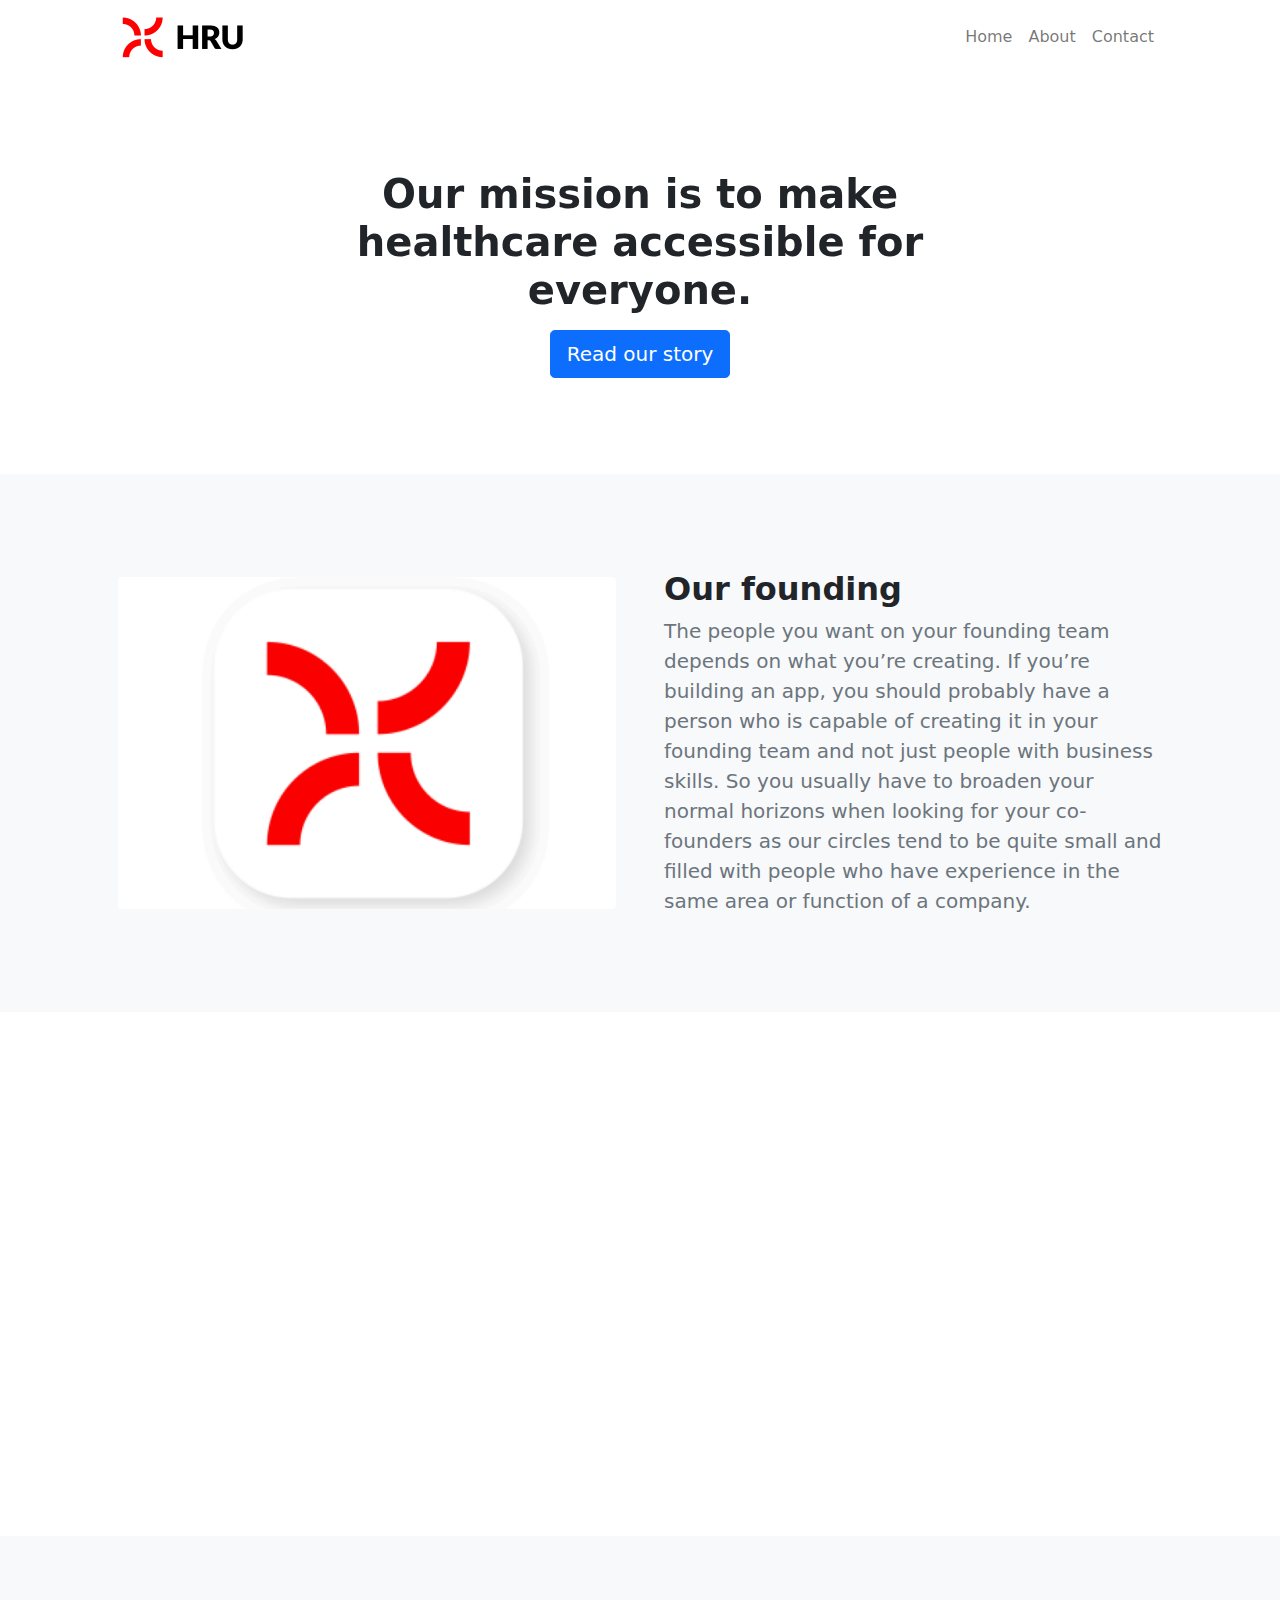
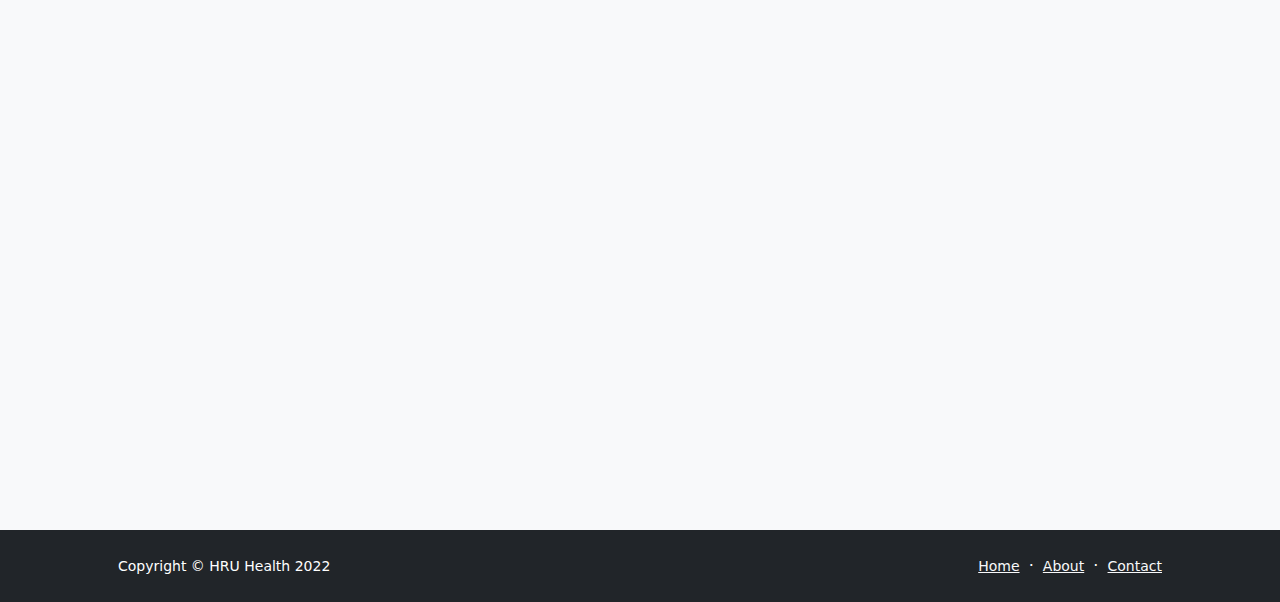
==== about.html @ 1df074b4 "Add files via upload" ====
<!DOCTYPE html>
<html lang="en">
    <head>
        <meta charset="utf-8" />
        <meta name="viewport" content="width=device-width, initial-scale=1, shrink-to-fit=no" />
        <meta name="description" content="" />
        <meta name="author" content="" />
        <title>HRU Health</title>
        <!-- Favicon-->
        <link rel="icon" type="image/x-icon" href="assets/favicon.ico" />
        <!-- Bootstrap icons-->
        <link href="https://cdn.jsdelivr.net/npm/bootstrap-icons@1.5.0/font/bootstrap-icons.css" rel="stylesheet" />
        <!-- Core theme CSS (includes Bootstrap)-->
        <link href="css/styles.css" rel="stylesheet" />
        <link href="https://unpkg.com/aos@2.3.1/dist/aos.css" rel="stylesheet">

    </head>
    <body class="d-flex flex-column">
        <main class="flex-shrink-0">
            <!-- Navigation-->
            <nav class="navbar navbar-expand-lg navbar-light bg-white">
                <div class="container px-5">
                    <a class="navbar-brand" href="index.html"><img class="logo" src="assets/logo.png"></img></a>
                    <button class="navbar-toggler" type="button" data-bs-toggle="collapse" data-bs-target="#navbarSupportedContent" aria-controls="navbarSupportedContent" aria-expanded="false" aria-label="Toggle navigation"><span class="navbar-toggler-icon"></span></button>
                    <div class="collapse navbar-collapse" id="navbarSupportedContent">
                        <ul class="navbar-nav ms-auto mb-2 mb-lg-0">
                            <li class="nav-item"><a class="nav-link" href="index.html">Home</a></li>
                            <li class="nav-item"><a class="nav-link" href="about.html">About</a></li>
                            <li class="nav-item"><a class="nav-link" href="contact.html">Contact</a></li>
                            <!--
                            <li class="nav-item"><a class="nav-link" href="pricing.html">Pricing</a></li>
                            <li class="nav-item"><a class="nav-link" href="faq.html">FAQ</a></li>
                            <li class="nav-item dropdown">
                                <a class="nav-link dropdown-toggle" id="navbarDropdownBlog" href="#" role="button" data-bs-toggle="dropdown" aria-expanded="false">Blog</a>
                                <ul class="dropdown-menu dropdown-menu-end" aria-labelledby="navbarDropdownBlog">
                                    <li><a class="dropdown-item" href="blog-home.html">Blog Home</a></li>
                                    <li><a class="dropdown-item" href="blog-post.html">Blog Post</a></li>
                                </ul>
                            </li>
                            <li class="nav-item dropdown">
                                <a class="nav-link dropdown-toggle" id="navbarDropdownPortfolio" href="#" role="button" data-bs-toggle="dropdown" aria-expanded="false">Portfolio</a>
                                <ul class="dropdown-menu dropdown-menu-end" aria-labelledby="navbarDropdownPortfolio">
                                    <li><a class="dropdown-item" href="portfolio-overview.html">Portfolio Overview</a></li>
                                    <li><a class="dropdown-item" href="portfolio-item.html">Portfolio Item</a></li>
                                </ul>
                            </li> -->
                        </ul>
                    </div>
                </div>
            </nav>
            <!-- Header-->
            <header class="py-5">
                <div class="container px-5">
                    <div class="row justify-content-center">
                        <div class="col-lg-8 col-xxl-6">
                            <div class="text-center my-5">
                                <h1 data-aos="fade" data-aos-duration="1200" class="fw-bolder mb-3">Our mission is to make healthcare accessible for everyone.</h1>
                                
                                <a data-aos="zoom-out-up" data-aos-duration="1200" class="btn btn-primary btn-lg" href="#scroll-target">Read our story</a>
                            </div>
                        </div>
                    </div>
                </div>
            </header>
            <!-- About section one-->
            <section data-aos="fade-left" data-aos-duration="1200" class="py-5 bg-light" id="scroll-target">
                <div class="container px-5 my-5">
                    <div class="row gx-5 align-items-center">
                        <div class="col-lg-6"><img class="img-fluid rounded mb-5 mb-lg-0" src="assets/6x4.png" alt="..." /></div>
                        <div class="col-lg-6">
                            <h2 class="fw-bolder">Our founding</h2>
                            <p class="lead fw-normal text-muted mb-0">The people you want on your founding team depends on what you’re creating. If you’re building an app, you should probably have a person who is capable of creating it in your founding team and not just people with business skills. So you usually have to broaden your normal horizons when looking for your co-founders as our circles tend to be quite small and filled with people who have experience in the same area or function of a company.

                            </p>
                        </div>
                    </div>
                </div>
            </section>
            <!-- About section two-->
            <section data-aos="fade-right" data-aos-duration="1200" class="py-5">
                <div class="container px-5 my-5">
                    <div class="row gx-5 align-items-center">
                        <div class="col-lg-6 order-first order-lg-last"><img class="img-fluid rounded mb-5 mb-lg-0" src="assets/6x4.png" alt="..." /></div>
                        <div class="col-lg-6">
                            <h2 class="fw-bolder">Growth &amp; beyond</h2>
                            <p class="lead fw-normal text-muted mb-0">The timing is propitious. In a year which has shown the impacts of one pandemic, rooted in ecological destruction, ideas like degrowth mirror an essential truth — growth without responsibility is not good enough. Humanity now faces a Rubicon of choice. It is still possible to grow beyond growth, caring for those who share this earth with us, and those who are yet to grow up.</p>
                        </div>
                    </div>
                </div>
            </section>
            <!-- Team members section-->
            <section class="py-5 bg-light">
                <div class="container px-5 my-5">
                    <div data-aos="fade-up" data-aos-duration="1200" class="text-center">
                        <h2 class="fw-bolder">Our team</h2>
                        <p class="lead fw-normal text-muted mb-5">Dedicated to quality and your success</p>
                    </div>
                    <div class="row gx-5 row-cols-1 row-cols-sm-2 row-cols-xl-4 justify-content-center">
                        <div data-aos="fade-up"
                        data-aos-duration="1000" class="col mb-5 mb-5 mb-xl-0">
                            <div class="text-center">
                                <img class="img-fluid rounded-circle mb-4 px-4" src="assets/santhosh.jpg" alt="..." />
                                <h5 class="fw-bolder">Santosh Kumar</h5>
                                <div class="fst-italic text-muted">Founder &amp; CEO</div>
                            </div>
                        </div>
                        <div data-aos="fade-up"
                        data-aos-duration="1000"  class="col mb-5 mb-5 mb-xl-0">
                            <div class="text-center">
                                <img class="img-fluid rounded-circle mb-4 px-4" src="assets/ranjith.jpeg" alt="..." />
                                <h5 class="fw-bolder">Ranjith Kumar</h5>
                                <div class="fst-italic text-muted">CTO</div>
                            </div>
                        </div>
                        <div data-aos="fade-up"
                        data-aos-duration="1000" class="col mb-5">
                            <div class="text-center">
                                <img class="img-fluid rounded-circle mb-4 px-4" src="assets/harsha.jpeg" alt="..." />
                                <h5 class="fw-bolder">Harsha Vardhan</h5>
                                <div class="fst-italic text-muted">People Ops</div>
                            </div>
                        </div>
                        <div data-aos="fade-up"
                        data-aos-duration="1000"  class="col mb-5">
                            <div class="text-center">
                                <img class="img-fluid rounded-circle mb-4 px-4" src="assets/shaaron.jpg" alt="..." />
                                <h5 class="fw-bolder">Sharon Kumar</h5>
                                <div class="fst-italic text-muted">Sales</div>
                            </div>
                        </div>
                    </div>
                </div>
            </section>
        </main>
        <!-- Footer-->
        <footer class="bg-dark py-4 mt-auto">
            <div class="container px-5">
                <div class="row align-items-center justify-content-between flex-column flex-sm-row">
                    <div class="col-auto"><div class="small m-0 text-white">Copyright &copy; HRU Health 2022</div></div>
                    <div class="col-auto">
                        <a class="link-light small" href="index.html">Home</a>
                        <span class="text-white mx-1">&middot;</span>
                        <a class="link-light small" href="about.html">About</a>
                        <span class="text-white mx-1">&middot;</span>
                        <a class="link-light small" href="contact.html">Contact</a>
                    </div>
                </div>
            </div>
        </footer>
        <!-- Bootstrap core JS-->
        <script src="https://cdn.jsdelivr.net/npm/bootstrap@5.1.3/dist/js/bootstrap.bundle.min.js"></script>
        <!-- Core theme JS-->
        <script src="js/scripts.js"></script>
        <script src="https://unpkg.com/aos@2.3.1/dist/aos.js"></script>
        <script>
            AOS.init();
          </script>
    </body>
</html>
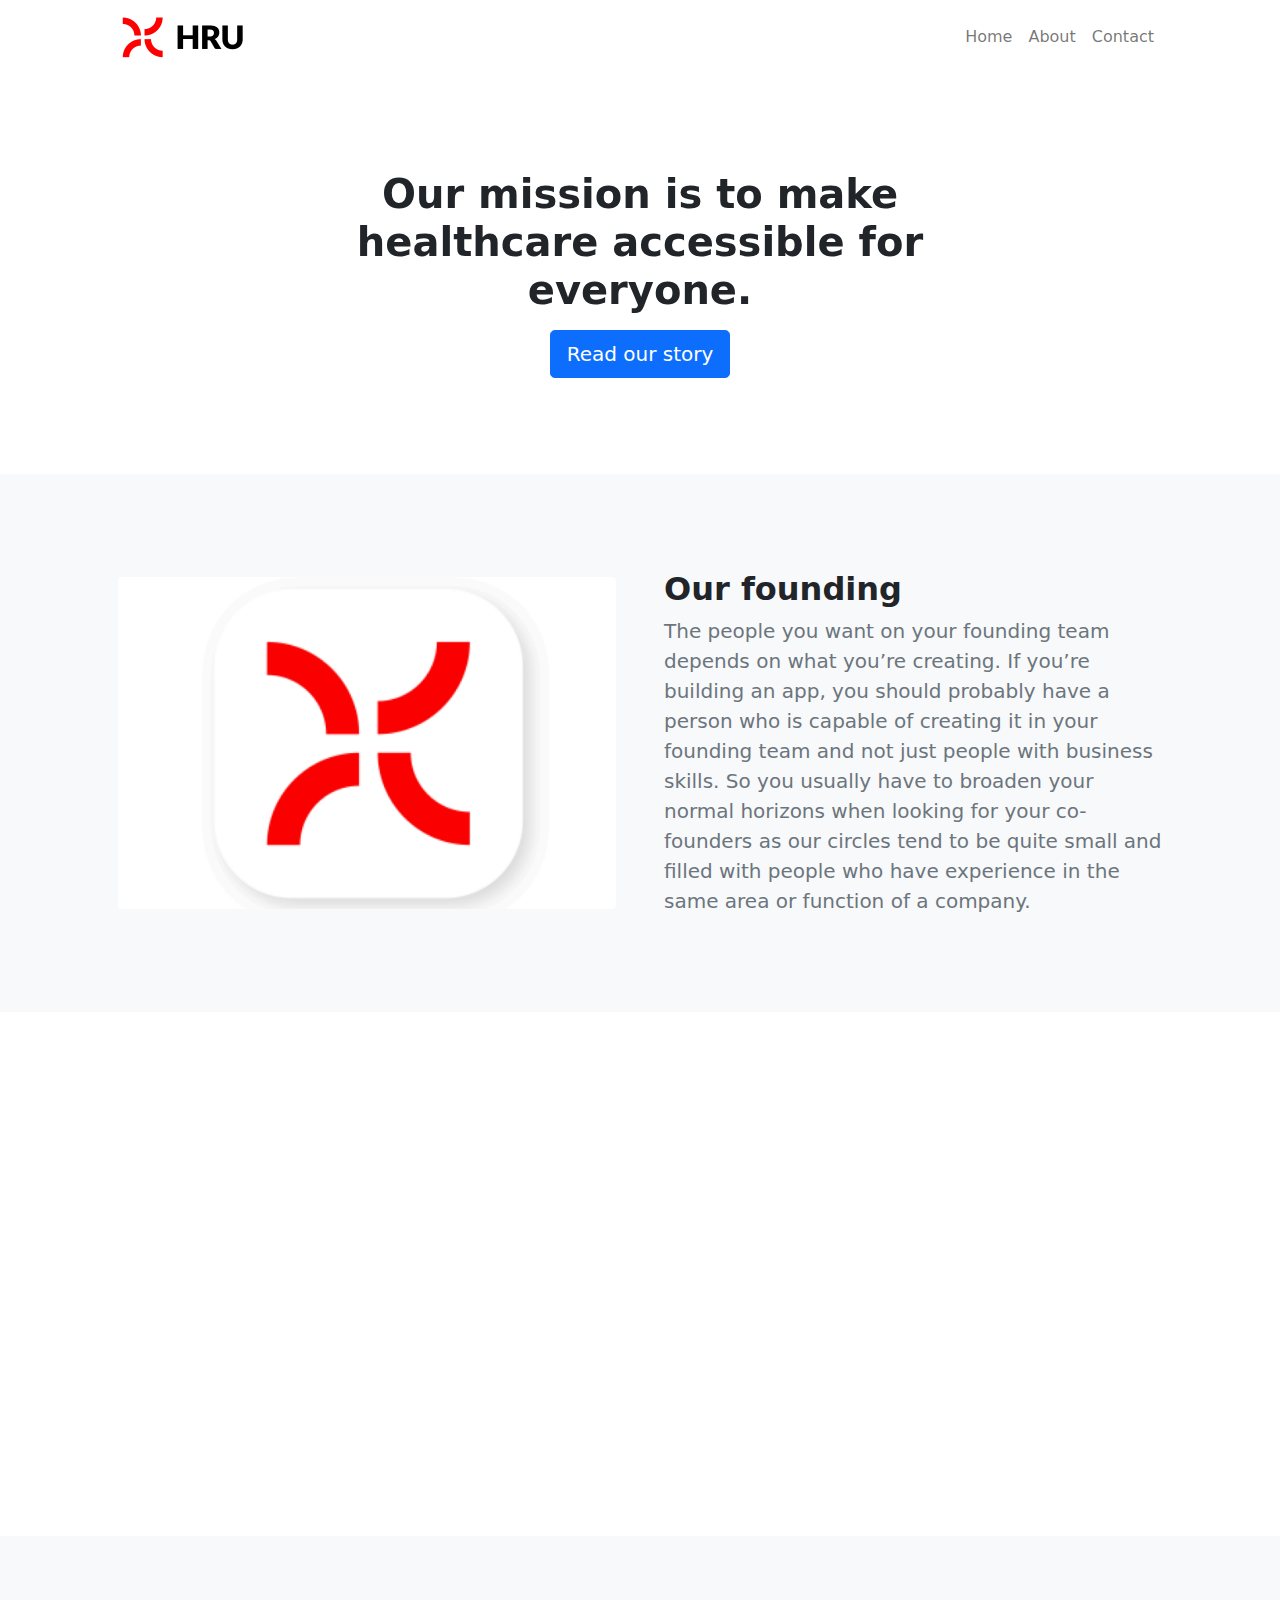
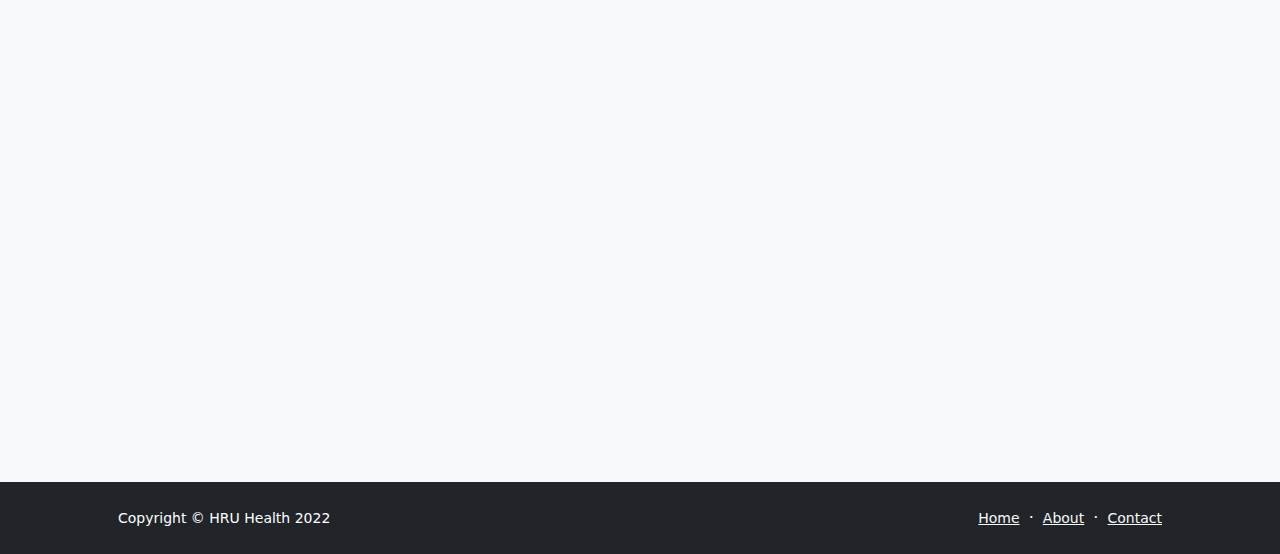
==== commit 110d270e: "Update about.html" ====
--- a/about.html
+++ b/about.html
@@ -104,30 +104,7 @@
                                 <div class="fst-italic text-muted">Founder &amp; CEO</div>
                             </div>
                         </div>
-                        <div data-aos="fade-up"
-                        data-aos-duration="1000"  class="col mb-5 mb-5 mb-xl-0">
-                            <div class="text-center">
-                                <img class="img-fluid rounded-circle mb-4 px-4" src="assets/ranjith.jpeg" alt="..." />
-                                <h5 class="fw-bolder">Ranjith Kumar</h5>
-                                <div class="fst-italic text-muted">CTO</div>
-                            </div>
-                        </div>
-                        <div data-aos="fade-up"
-                        data-aos-duration="1000" class="col mb-5">
-                            <div class="text-center">
-                                <img class="img-fluid rounded-circle mb-4 px-4" src="assets/harsha.jpeg" alt="..." />
-                                <h5 class="fw-bolder">Harsha Vardhan</h5>
-                                <div class="fst-italic text-muted">People Ops</div>
-                            </div>
-                        </div>
-                        <div data-aos="fade-up"
-                        data-aos-duration="1000"  class="col mb-5">
-                            <div class="text-center">
-                                <img class="img-fluid rounded-circle mb-4 px-4" src="assets/shaaron.jpg" alt="..." />
-                                <h5 class="fw-bolder">Sharon Kumar</h5>
-                                <div class="fst-italic text-muted">Sales</div>
-                            </div>
-                        </div>
+                       
                     </div>
                 </div>
             </section>
